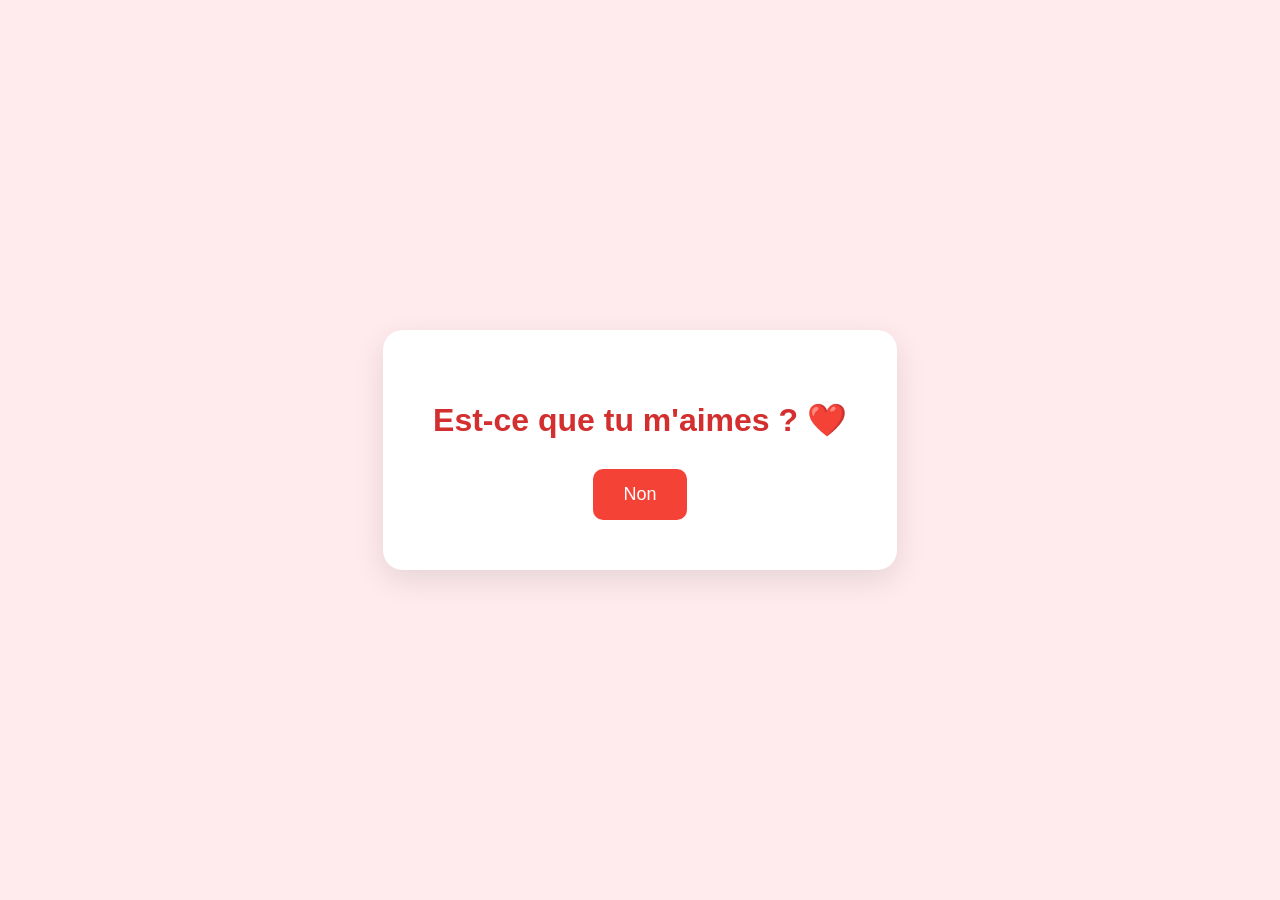
==== index.html @ 316cbdec "Add files via upload" ====
<!DOCTYPE html>
<html lang="fr">
<head>
    <meta charset="UTF-8">
    <meta name="viewport" content="width=device-width, initial-scale=1.0">
    <title>Une petite question...</title>
    <link rel="stylesheet" href="style.css">
</head>
<body>
    <div class="container">
        <h1 id="question">Est-ce que tu m'aimes ? ❤️</h1>
        <div class="buttons">
            <button id="btn-oui">Oui</button>
            <button id="btn-non">Non</button>
        </div>
    </div>
    <script src="script.js"></script>
</body>
</html>
---- style.css ----
body {
    display: flex;
    justify-content: center;
    align-items: center;
    height: 100vh;
    margin: 0;
    background-color: #ffebee;
    font-family: 'Segoe UI', Tahoma, Geneva, Verdana, sans-serif;
    overflow: hidden; /* Empêche le scroll si le bouton bouge loin */
}

.container {
    text-align: center;
    background: white;
    padding: 50px;
    border-radius: 20px;
    box-shadow: 0 10px 30px rgba(0,0,0,0.1);
}

h1 {
    color: #d32f2f;
    margin-bottom: 30px;
}

.buttons {
    display: flex;
    justify-content: center;
    align-items: center;
    gap: 20px;
}

button {
    padding: 15px 30px;
    font-size: 18px;
    cursor: pointer;
    border: none;
    border-radius: 10px;
    transition: all 0.2s ease;
}

#btn-oui {
    background-color: #4caf50;
    color: white;
}

#btn-non {
    background-color: #f44336;
    color: white;
    position: absolute; /* Important pour le déplacement libre */
}
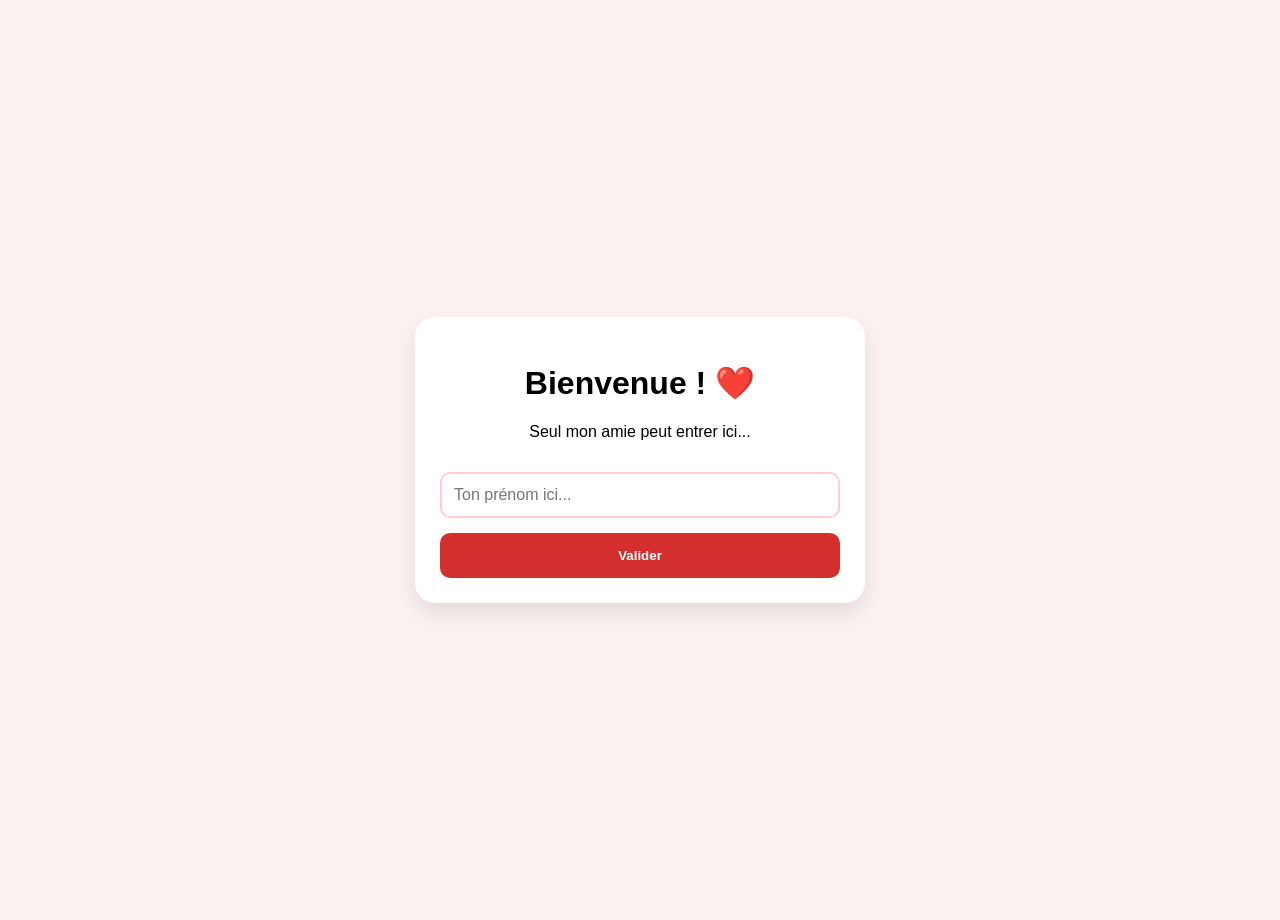
==== commit af58db82: "index.html Updated HTML structure and styles for a quiz application. Added internal CSS and modified" ====
--- a/index.html
+++ b/index.html
@@ -2,18 +2,130 @@
 <html lang="fr">
 <head>
     <meta charset="UTF-8">
-    <meta name="viewport" content="width=device-width, initial-scale=1.0">
-    <title>Une petite question...</title>
-    <link rel="stylesheet" href="style.css">
+    <meta name="viewport" content="width=device-width, initial-scale=1.0, maximum-scale=1.0, user-scalable=no">
+    <title>Me connais-tu ?</title>
+    <style>
+        /* CSS INTERNE POUR PLUS DE SIMPLICITÉ */
+        body {
+            display: flex;
+            justify-content: center;
+            align-items: center;
+            min-height: 100vh;
+            margin: 0;
+            background: #fdf2f2;
+            font-family: 'Segoe UI', sans-serif;
+            padding: 10px;
+        }
+        .container {
+            background: white;
+            padding: 25px;
+            border-radius: 20px;
+            box-shadow: 0 10px 25px rgba(0,0,0,0.1);
+            width: 100%;
+            max-width: 450px; /* S'adapte sur PC, reste lisible sur Mobile */
+            text-align: center;
+            box-sizing: border-box;
+        }
+        input[type="text"] {
+            width: 100%;
+            padding: 12px;
+            margin: 15px 0;
+            border: 2px solid #ffcdd2;
+            border-radius: 10px;
+            box-sizing: border-box;
+            font-size: 16px; /* Évite le zoom auto sur iPhone */
+        }
+        button {
+            background: #d32f2f;
+            color: white;
+            border: none;
+            padding: 15px 25px;
+            border-radius: 10px;
+            font-weight: bold;
+            cursor: pointer;
+            width: 100%;
+            transition: 0.3s;
+        }
+        .question-block {
+            text-align: left;
+            background: #fff5f5;
+            padding: 15px;
+            border-radius: 12px;
+            margin-bottom: 15px;
+        }
+        .options label {
+            display: block;
+            margin: 10px 0;
+            font-size: 15px;
+        }
+        #error-msg { color: #d32f2f; font-size: 14px; margin-top: 10px; display: none; }
+    </style>
 </head>
 <body>
-    <div class="container">
-        <h1 id="question">Est-ce que tu m'aimes ? ❤️</h1>
-        <div class="buttons">
-            <button id="btn-oui">Oui</button>
-            <button id="btn-non">Non</button>
+
+    <div id="login-section" class="container">
+        <h1>Bienvenue ! ❤️</h1>
+        <p>Seul mon amie peut entrer ici...</p>
+        <input type="text" id="user-name" placeholder="Ton prénom ici...">
+        <button onclick="verifierPrenom()">Valider</button>
+        <p id="error-msg">Accès refusé. Tu n'es pas la personne attendue !</p>
+    </div>
+
+    <div id="quiz-section" class="container" style="display: none;">
+        <h2>Me connais-tu ?</h2>
+        <div id="questions-container"></div>
+        <button id="submit-quiz" onclick="calculerResultat()">Vérifier mes réponses</button>
+        
+        <div id="result-area" style="display: none;">
+            <h2 id="score-text"></h2>
+            <div id="corrections" style="text-align: left; font-size: 14px; margin-bottom: 15px;"></div>
+            <button onclick="window.location.href='amour.html'">Continuer le jeu ✨</button>
         </div>
     </div>
-    <script src="script.js"></script>
+
+    <script>
+        const dataQuiz = [
+            { q: "Ma couleur préférée ?", options: ["Bleu", "Noir", "Rouge"], reponse: "Noir" },
+            { q: "Combien de chiens ai-je ?", options: ["1", "2", "3"], reponse: "2" },
+            { q: "Ma fratrie ?", options: ["Unique", "2 frères et 1 soeur", "1 frère et 2 soeurs"], reponse: "2 frères et 1 soeur" },
+            { q: "Ma date de naissance ?", options: ["20/09/2001", "20/09/2002", "20/10/2002"], reponse: "20/09/2002" }
+        ];
+
+        function verifierPrenom() {
+            const prenom = document.getElementById('user-name').value.trim().toUpperCase();
+            if (prenom.startsWith('J') || prenom.startsWith('C')) {
+                document.getElementById('login-section').style.display = 'none';
+                document.getElementById('quiz-section').style.display = 'block';
+                chargerQuiz();
+            } else {
+                document.getElementById('error-msg').style.display = 'block';
+            }
+        }
+
+        function chargerQuiz() {
+            const container = document.getElementById('questions-container');
+            dataQuiz.forEach((item, index) => {
+                let html = `<div class="question-block"><p><strong>${item.q}</strong></p>`;
+                item.options.forEach(opt => {
+                    html += `<label><input type="radio" name="q${index}" value="${opt}"> ${opt}</label>`;
+                });
+                container.innerHTML += html + `</div>`;
+            });
+        }
+
+        function calculerResultat() {
+            let score = 0;
+            let corrections = "";
+            dataQuiz.forEach((item, index) => {
+                const sel = document.querySelector(`input[name="q${index}"]:checked`);
+                if (sel && sel.value === item.reponse) score++;
+                else corrections += `<p>❌ <b>${item.q}</b>: ${item.reponse}</p>`;
+            });
+            document.getElementById('score-text').innerText = `Score: ${(score/4)*100}%`;
+            document.getElementById('corrections').innerHTML = corrections;
+            document.getElementById('result-area').style.display = 'block';
+            document.getElementById('submit-quiz').style.display = 'none';
+        }
+    </script>
 </body>
-</html>+</html>
